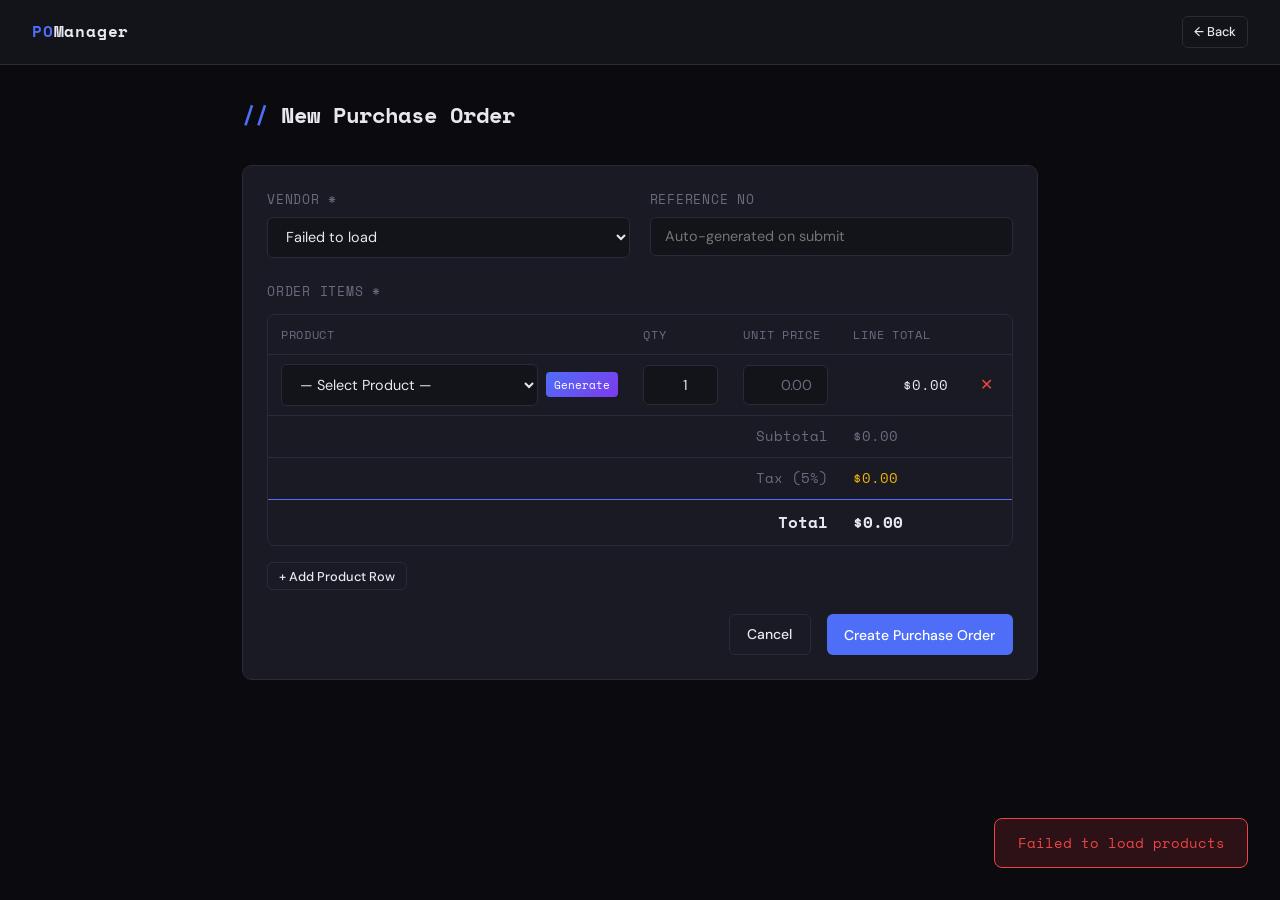
==== frontend/create_po.html @ d41e608b "feat: PO management system" ====
<!DOCTYPE html>
<html lang="en">
<head>
  <meta charset="UTF-8"/>
  <meta name="viewport" content="width=device-width, initial-scale=1.0"/>
  <title>PO Management — Create Order</title>
  <link rel="stylesheet" href="css/style.css"/>
  <style>
    .ai-btn {
      background: linear-gradient(135deg, #4f6ef7, #7c3aed);
      border: none; border-radius: 4px; color: #fff;
      font-size: 0.7rem; padding: 0.25rem 0.5rem;
      cursor: pointer; white-space: nowrap;
      transition: opacity 0.2s; font-family: var(--font-mono);
    }
    .ai-btn:hover    { opacity: 0.85; }
    .ai-btn:disabled { opacity: 0.5; cursor: wait; }
    .ai-tooltip {
      font-size: 0.8rem; color: var(--muted); font-style: italic;
      padding: 0.5rem 0.8rem;
      background: rgba(79,110,247,0.06);
      border-left: 2px solid var(--accent);
      border-radius: 4px; margin-top: 0.4rem;
      display: none; animation: fadeIn 0.3s ease;
    }
    @keyframes fadeIn { from{opacity:0;transform:translateY(-4px)} to{opacity:1} }
    .product-cell { display:flex; flex-direction:column; gap:0.3rem; }
    .product-row-top { display:flex; align-items:center; gap:0.5rem; }
  </style>
</head>
<body>
  <nav class="nav">
    <a class="nav-brand" href="dashboard.html">PO<span>Manager</span></a>
    <div class="nav-right">
      <a href="dashboard.html" class="btn btn-outline btn-sm">← Back</a>
    </div>
  </nav>

  <main class="page" style="max-width:860px">
    <div class="page-header">
      <h1 class="page-title"><span>//</span> New Purchase Order</h1>
    </div>
    <div class="card">
      <div class="form-grid" style="margin-bottom:1.5rem">
        <div class="form-group">
          <label for="vendorSelect">Vendor *</label>
          <select id="vendorSelect">
            <option value="">Loading vendors...</option>
          </select>
        </div>
        <div class="form-group">
          <label>Reference No</label>
          <input type="text" id="refNoDisplay" disabled
            placeholder="Auto-generated on submit" style="color:var(--muted)"/>
        </div>
      </div>

      <label style="display:block;margin-bottom:0.75rem">Order Items *</label>
      <div class="items-table-wrap">
        <table class="items-table" style="width:100%">
          <thead>
            <tr>
              <th>Product</th>
              <th style="width:100px">Qty</th>
              <th style="width:110px">Unit Price</th>
              <th style="width:120px">Line Total</th>
              <th style="width:50px"></th>
            </tr>
          </thead>
          <tbody id="itemsBody"></tbody>
          <tfoot>
            <tr>
              <td colspan="3" style="text-align:right">Subtotal</td>
              <td id="subtotalDisplay">$0.00</td><td></td>
            </tr>
            <tr>
              <td colspan="3" style="text-align:right">Tax (5%)</td>
              <td id="taxDisplay" style="color:var(--yellow)">$0.00</td><td></td>
            </tr>
            <tr class="total-row">
              <td colspan="3" style="text-align:right">Total</td>
              <td id="totalDisplay">$0.00</td><td></td>
            </tr>
          </tfoot>
        </table>
      </div>

      <button class="btn btn-outline btn-sm" onclick="addRow()" style="margin-bottom:1.5rem">
        + Add Product Row
      </button>

      <div style="display:flex;justify-content:flex-end;gap:1rem">
        <a href="dashboard.html" class="btn btn-outline">Cancel</a>
        <button class="btn btn-primary" id="submitBtn" onclick="submitPO()">
          Create Purchase Order
        </button>
      </div>
    </div>
  </main>

  <div id="toast"></div>

  <script>
    const API = 'http://localhost:8000';
    let products = [];

    function showToast(msg, type='success') {
      const t = document.getElementById('toast');
      t.textContent = msg; t.className = `show ${type}`;
      setTimeout(() => t.className = '', 3500);
    }

    async function loadVendors() {
      const sel = document.getElementById('vendorSelect');
      try {
        const data = await fetch(`${API}/vendors/`).then(r=>r.json());
        sel.innerHTML = '<option value="">— Select Vendor —</option>' +
          data.map(v=>`<option value="${v.id}">${v.name}</option>`).join('');
      } catch { sel.innerHTML = '<option value="">Failed to load</option>'; }
    }

    async function loadProducts() {
      try { products = await fetch(`${API}/products/`).then(r=>r.json()); }
      catch { showToast('Failed to load products','error'); }
    }

    function productOptions() {
      return '<option value="">— Select Product —</option>' +
        products.map(p=>
          `<option value="${p.id}" data-price="${p.unit_price}">${p.name} (${p.sku})</option>`
        ).join('');
    }

    function addRow() {
      const tbody = document.getElementById('itemsBody');
      const rowId = Date.now();
      const tr = document.createElement('tr');
      tr.id = `row-${rowId}`;
      tr.innerHTML = `
        <td>
          <div class="product-cell">
            <div class="product-row-top">
              <select onchange="onProductChange(${rowId})" id="prod-${rowId}" style="flex:1">
                ${productOptions()}
              </select>
              <button class="ai-btn" id="aibtn-${rowId}"
                onclick="autoDescribe(${rowId})" title="Generate AI description">
                 Generate
              </button>
            </div>
            <div class="ai-tooltip" id="aidesc-${rowId}"></div>
          </div>
        </td>
        <td>
          <input type="number" id="qty-${rowId}" value="1" min="1"
            oninput="recalcRow(${rowId})" style="width:100%;text-align:right"/>
        </td>
        <td>
          <input type="text" id="price-${rowId}" value="0.00" disabled
            style="width:100%;text-align:right;color:var(--muted)"/>
        </td>
        <td id="linetotal-${rowId}"
          style="font-family:var(--font-mono);text-align:right">$0.00</td>
        <td>
          <button class="remove-row-btn" onclick="removeRow(${rowId})">✕</button>
        </td>`;
      tbody.appendChild(tr);
      recalcTotals();
    }

    function removeRow(rowId) {
      document.getElementById(`row-${rowId}`)?.remove();
      recalcTotals();
    }

    function onProductChange(rowId) {
      const sel   = document.getElementById(`prod-${rowId}`);
      const price = sel.options[sel.selectedIndex]?.dataset?.price || '0';
      document.getElementById(`price-${rowId}`).value = parseFloat(price).toFixed(2);
      const desc = document.getElementById(`aidesc-${rowId}`);
      desc.style.display='none'; desc.textContent='';
      recalcRow(rowId);
    }

    function recalcRow(rowId) {
      const qty   = parseFloat(document.getElementById(`qty-${rowId}`).value)   || 0;
      const price = parseFloat(document.getElementById(`price-${rowId}`).value) || 0;
      document.getElementById(`linetotal-${rowId}`).textContent = '$'+(qty*price).toFixed(2);
      recalcTotals();
    }

    function recalcTotals() {
      let subtotal = 0;
      document.getElementById('itemsBody').querySelectorAll('tr').forEach(row => {
        const id = row.id.replace('row-','');
        subtotal += (parseFloat(document.getElementById(`qty-${id}`)?.value)||0)
                  * (parseFloat(document.getElementById(`price-${id}`)?.value)||0);
      });
      const tax=subtotal*0.05, total=subtotal+tax;
      document.getElementById('subtotalDisplay').textContent = '$'+subtotal.toFixed(2);
      document.getElementById('taxDisplay').textContent      = '$'+tax.toFixed(2);
      document.getElementById('totalDisplay').textContent    = '$'+total.toFixed(2);
    }

    async function autoDescribe(rowId) {
      const productId = document.getElementById(`prod-${rowId}`).value;
      if (!productId) { showToast('Select a product first','error'); return; }

      const btn  = document.getElementById(`aibtn-${rowId}`);
      const desc = document.getElementById(`aidesc-${rowId}`);
      btn.disabled=true; btn.textContent='...';
      desc.style.display='none';

      try {
        const data = await fetch(`${API}/products/${productId}/describe`).then(r=>r.json());
        desc.textContent   = '✨ ' + data.description;
        desc.style.display = 'block';
        showToast('Description generated!');
      } catch {
        showToast('Failed to generate description','error');
      } finally {
        btn.disabled=false; btn.textContent='✨ AI';
      }
    }

    async function submitPO() {
      const vendorId = document.getElementById('vendorSelect').value;
      if (!vendorId) { showToast('Please select a vendor','error'); return; }

      const items=[];
      for (const row of document.getElementById('itemsBody').querySelectorAll('tr')) {
        const id  = row.id.replace('row-','');
        const pid = document.getElementById(`prod-${id}`)?.value;
        const qty = parseInt(document.getElementById(`qty-${id}`).value);
        if (!pid) { showToast('Select a product for every row','error'); return; }
        if (!qty||qty<1) { showToast('Quantity must be at least 1','error'); return; }
        items.push({ product_id: parseInt(pid), quantity: qty });
      }
      if (!items.length) { showToast('Add at least one product row','error'); return; }

      const btn = document.getElementById('submitBtn');
      btn.disabled=true; btn.textContent='Creating...';

      try {
        const res = await fetch(`${API}/orders/`, {
          method:'POST',
          headers:{'Content-Type':'application/json'},
          body: JSON.stringify({ vendor_id: parseInt(vendorId), items })
        });
        if (!res.ok) { const e=await res.json(); throw new Error(e.detail); }
        const order = await res.json();
        showToast(`Order ${order.reference_no} created!`);
        setTimeout(()=>window.location.href='dashboard.html', 1500);
      } catch(e) {
        showToast(e.message||'Failed to create order','error');
        btn.disabled=false; btn.textContent='Create Purchase Order';
      }
    }

    async function init() {
      await Promise.all([loadVendors(), loadProducts()]);
      addRow();
    }
    init();
  </script>
</body>
</html>
---- frontend/css/style.css ----
@import url('https://fonts.googleapis.com/css2?family=Space+Mono:wght@400;700&family=DM+Sans:wght@300;400;500;600&display=swap');

:root {
  --bg:        #0a0a0f;
  --surface:   #13131a;
  --card:      #1a1a24;
  --border:    #2a2a3a;
  --accent:    #4f6ef7;
  --accent2:   #7c3aed;
  --green:     #22c55e;
  --yellow:    #eab308;
  --red:       #ef4444;
  --text:      #e8e8f0;
  --muted:     #6b6b80;
  --font-mono: 'Space Mono', monospace;
  --font-sans: 'DM Sans', sans-serif;
}

*, *::before, *::after { box-sizing: border-box; margin: 0; padding: 0; }

body {
  background: var(--bg);
  color: var(--text);
  font-family: var(--font-sans);
  min-height: 100vh;
  line-height: 1.6;
}

/* ── Scrollbar ─────────────────────────────────────────── */
::-webkit-scrollbar { width: 6px; }
::-webkit-scrollbar-track { background: var(--bg); }
::-webkit-scrollbar-thumb { background: var(--border); border-radius: 3px; }

/* ── Nav ───────────────────────────────────────────────── */
.nav {
  display: flex;
  align-items: center;
  justify-content: space-between;
  padding: 1rem 2rem;
  border-bottom: 1px solid var(--border);
  background: var(--surface);
  position: sticky;
  top: 0;
  z-index: 100;
}

.nav-brand {
  font-family: var(--font-mono);
  font-size: 1rem;
  font-weight: 700;
  color: var(--accent);
  text-decoration: none;
  letter-spacing: 0.05em;
}

.nav-brand span { color: var(--text); }

.nav-right { display: flex; align-items: center; gap: 1rem; }

.nav-user {
  display: flex;
  align-items: center;
  gap: 0.5rem;
  font-size: 0.875rem;
  color: var(--muted);
}

.nav-user img {
  width: 28px; height: 28px;
  border-radius: 50%;
  border: 1px solid var(--border);
}

/* ── Buttons ───────────────────────────────────────────── */
.btn {
  display: inline-flex;
  align-items: center;
  gap: 0.4rem;
  padding: 0.5rem 1.1rem;
  border-radius: 6px;
  font-family: var(--font-sans);
  font-size: 0.875rem;
  font-weight: 500;
  cursor: pointer;
  border: none;
  transition: all 0.15s ease;
  text-decoration: none;
}

.btn-primary {
  background: var(--accent);
  color: #fff;
}
.btn-primary:hover { background: #3d5ce0; transform: translateY(-1px); }

.btn-outline {
  background: transparent;
  color: var(--text);
  border: 1px solid var(--border);
}
.btn-outline:hover { border-color: var(--accent); color: var(--accent); }

.btn-danger {
  background: transparent;
  color: var(--red);
  border: 1px solid var(--red);
}
.btn-danger:hover { background: var(--red); color: #fff; }

.btn-sm { padding: 0.3rem 0.7rem; font-size: 0.8rem; }

/* ── Page layout ───────────────────────────────────────── */
.page { padding: 2rem; max-width: 1200px; margin: 0 auto; }

.page-header {
  display: flex;
  align-items: center;
  justify-content: space-between;
  margin-bottom: 2rem;
}

.page-title {
  font-family: var(--font-mono);
  font-size: 1.4rem;
  font-weight: 700;
  color: var(--text);
}

.page-title span { color: var(--accent); }

/* ── Cards ─────────────────────────────────────────────── */
.card {
  background: var(--card);
  border: 1px solid var(--border);
  border-radius: 10px;
  padding: 1.5rem;
}

/* ── Stats row ─────────────────────────────────────────── */
.stats-grid {
  display: grid;
  grid-template-columns: repeat(auto-fit, minmax(180px, 1fr));
  gap: 1rem;
  margin-bottom: 2rem;
}

.stat-card {
  background: var(--card);
  border: 1px solid var(--border);
  border-radius: 10px;
  padding: 1.2rem 1.5rem;
}

.stat-label {
  font-size: 0.75rem;
  color: var(--muted);
  text-transform: uppercase;
  letter-spacing: 0.08em;
  font-family: var(--font-mono);
}

.stat-value {
  font-size: 1.8rem;
  font-weight: 600;
  margin-top: 0.3rem;
  font-family: var(--font-mono);
}

/* ── Table ─────────────────────────────────────────────── */
.table-wrap { overflow-x: auto; }

table {
  width: 100%;
  border-collapse: collapse;
  font-size: 0.875rem;
}

thead tr {
  border-bottom: 1px solid var(--border);
}

th {
  text-align: left;
  padding: 0.75rem 1rem;
  font-family: var(--font-mono);
  font-size: 0.75rem;
  color: var(--muted);
  text-transform: uppercase;
  letter-spacing: 0.06em;
  font-weight: 400;
}

td {
  padding: 0.85rem 1rem;
  border-bottom: 1px solid var(--border);
  vertical-align: middle;
}

tbody tr:hover { background: rgba(79, 110, 247, 0.04); }
tbody tr:last-child td { border-bottom: none; }

/* ── Status badges ─────────────────────────────────────── */
.badge {
  display: inline-block;
  padding: 0.2rem 0.6rem;
  border-radius: 4px;
  font-size: 0.75rem;
  font-family: var(--font-mono);
  font-weight: 700;
  letter-spacing: 0.04em;
}

.badge-draft      { background: rgba(107,107,128,0.2); color: var(--muted); }
.badge-confirmed  { background: rgba(79,110,247,0.15); color: var(--accent); }
.badge-received   { background: rgba(34,197,94,0.15);  color: var(--green); }
.badge-cancelled  { background: rgba(239,68,68,0.15);  color: var(--red); }

/* ── Forms ─────────────────────────────────────────────── */
.form-grid {
  display: grid;
  grid-template-columns: 1fr 1fr;
  gap: 1.2rem;
}

.form-group { display: flex; flex-direction: column; gap: 0.4rem; }
.form-group.full { grid-column: 1 / -1; }

label {
  font-size: 0.8rem;
  color: var(--muted);
  font-family: var(--font-mono);
  text-transform: uppercase;
  letter-spacing: 0.06em;
}

input, select, textarea {
  background: var(--surface);
  border: 1px solid var(--border);
  border-radius: 6px;
  padding: 0.6rem 0.9rem;
  color: var(--text);
  font-family: var(--font-sans);
  font-size: 0.9rem;
  outline: none;
  transition: border-color 0.15s;
  width: 100%;
}

input:focus, select:focus, textarea:focus {
  border-color: var(--accent);
}

select option { background: var(--surface); }

/* ── PO Items table in form ────────────────────────────── */
.items-table-wrap {
  border: 1px solid var(--border);
  border-radius: 8px;
  overflow: hidden;
  margin-bottom: 1rem;
}

.items-table th, .items-table td {
  padding: 0.6rem 0.8rem;
}

.items-table tfoot td {
  border-top: 1px solid var(--border);
  font-family: var(--font-mono);
  font-size: 0.85rem;
  color: var(--muted);
  border-bottom: none;
}

.items-table tfoot .total-row td {
  color: var(--text);
  font-weight: 700;
  font-size: 1rem;
  border-top: 1px solid var(--accent);
}

.remove-row-btn {
  background: none;
  border: none;
  color: var(--red);
  cursor: pointer;
  font-size: 1rem;
  padding: 0.2rem 0.4rem;
  border-radius: 4px;
  transition: background 0.15s;
}
.remove-row-btn:hover { background: rgba(239,68,68,0.1); }

/* ── Toast ─────────────────────────────────────────────── */
#toast {
  position: fixed;
  bottom: 2rem;
  right: 2rem;
  padding: 0.8rem 1.4rem;
  border-radius: 8px;
  font-size: 0.875rem;
  font-family: var(--font-mono);
  opacity: 0;
  pointer-events: none;
  transition: opacity 0.3s ease;
  z-index: 999;
}
#toast.show { opacity: 1; }
#toast.success { background: rgba(34,197,94,0.15); border: 1px solid var(--green); color: var(--green); }
#toast.error   { background: rgba(239,68,68,0.15);  border: 1px solid var(--red);   color: var(--red); }

/* ── Loading spinner ───────────────────────────────────── */
.spinner {
  width: 20px; height: 20px;
  border: 2px solid var(--border);
  border-top-color: var(--accent);
  border-radius: 50%;
  animation: spin 0.7s linear infinite;
  display: inline-block;
}
@keyframes spin { to { transform: rotate(360deg); } }

.loading-center {
  display: flex;
  justify-content: center;
  align-items: center;
  padding: 3rem;
}

/* ── Empty state ───────────────────────────────────────── */
.empty-state {
  text-align: center;
  padding: 3rem;
  color: var(--muted);
  font-family: var(--font-mono);
  font-size: 0.875rem;
}

/* ── Responsive ────────────────────────────────────────── */
@media (max-width: 640px) {
  .page { padding: 1rem; }
  .form-grid { grid-template-columns: 1fr; }
  .page-header { flex-direction: column; align-items: flex-start; gap: 1rem; }
  .stats-grid { grid-template-columns: 1fr 1fr; }
}
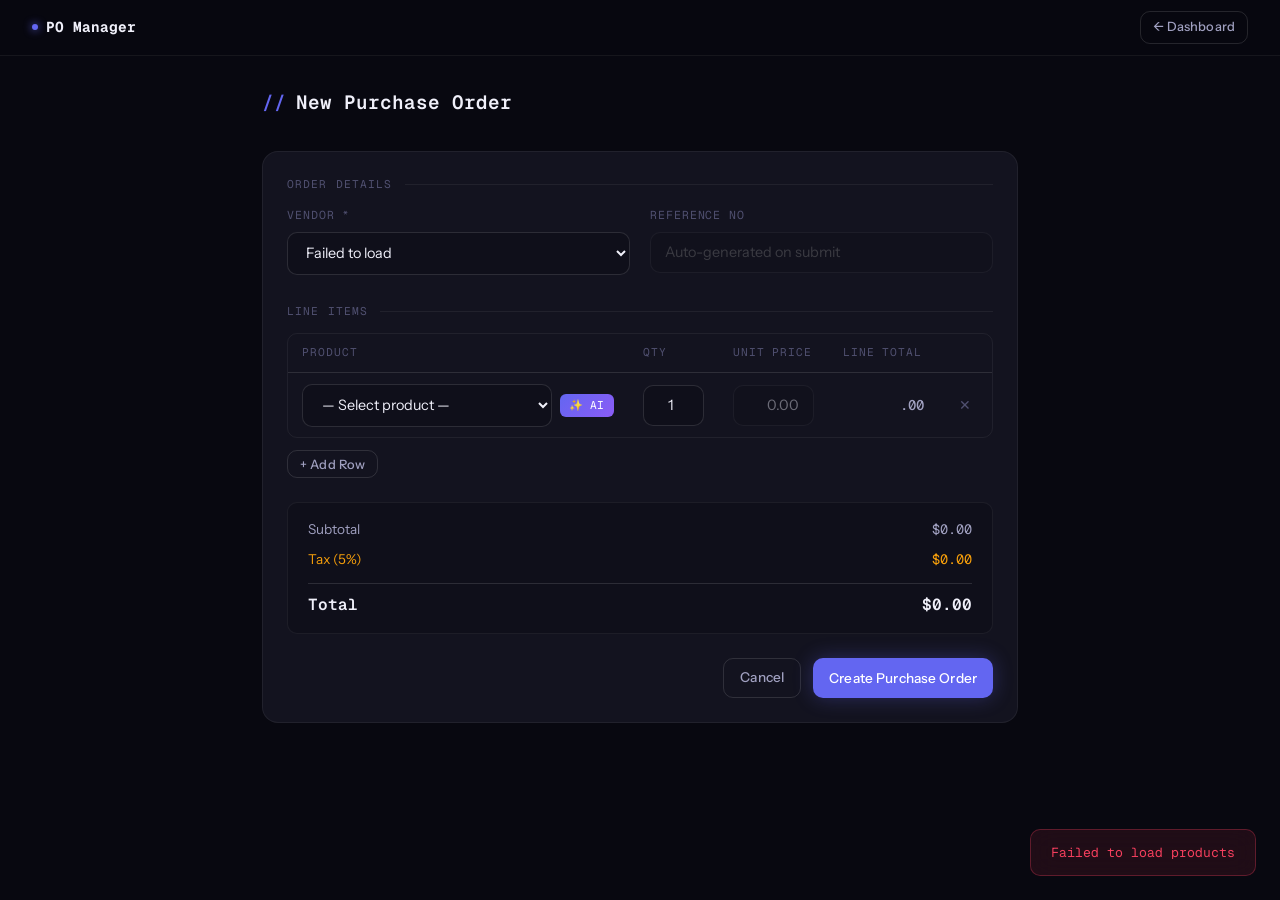
==== commit 0b754326: "feat: polished dark UI redesign" ====
--- a/frontend/create_po.html
+++ b/frontend/create_po.html
@@ -1,267 +1,82 @@
-<!DOCTYPE html>
+﻿<!DOCTYPE html>
 <html lang="en">
 <head>
   <meta charset="UTF-8"/>
   <meta name="viewport" content="width=device-width, initial-scale=1.0"/>
-  <title>PO Management — Create Order</title>
+  <title>PO Management — New Order</title>
   <link rel="stylesheet" href="css/style.css"/>
   <style>
-    .ai-btn {
-      background: linear-gradient(135deg, #4f6ef7, #7c3aed);
-      border: none; border-radius: 4px; color: #fff;
-      font-size: 0.7rem; padding: 0.25rem 0.5rem;
-      cursor: pointer; white-space: nowrap;
-      transition: opacity 0.2s; font-family: var(--font-mono);
-    }
-    .ai-btn:hover    { opacity: 0.85; }
-    .ai-btn:disabled { opacity: 0.5; cursor: wait; }
-    .ai-tooltip {
-      font-size: 0.8rem; color: var(--muted); font-style: italic;
-      padding: 0.5rem 0.8rem;
-      background: rgba(79,110,247,0.06);
-      border-left: 2px solid var(--accent);
-      border-radius: 4px; margin-top: 0.4rem;
-      display: none; animation: fadeIn 0.3s ease;
-    }
-    @keyframes fadeIn { from{opacity:0;transform:translateY(-4px)} to{opacity:1} }
-    .product-cell { display:flex; flex-direction:column; gap:0.3rem; }
-    .product-row-top { display:flex; align-items:center; gap:0.5rem; }
+    .ai-btn{display:inline-flex;align-items:center;gap:0.3rem;background:linear-gradient(135deg,var(--accent),#8b5cf6);border:none;border-radius:6px;color:#fff;font-size:0.7rem;font-family:var(--font-mono);padding:0.28rem 0.6rem;cursor:pointer;white-space:nowrap;transition:all 0.2s;flex-shrink:0;}
+    .ai-btn:hover{opacity:0.85;transform:translateY(-1px);}
+    .ai-btn:disabled{opacity:0.4;cursor:wait;transform:none;}
+    .ai-desc{font-size:0.78rem;color:var(--text-2);font-style:italic;padding:0.5rem 0.75rem;background:var(--accent-dim);border-left:2px solid var(--accent);border-radius:0 6px 6px 0;margin-top:0.4rem;display:none;animation:fadeUp 0.3s ease both;line-height:1.5;}
+    .product-cell{display:flex;flex-direction:column;}
+    .product-top{display:flex;align-items:center;gap:0.5rem;}
+    .totals-section{background:var(--surface);border:1px solid var(--border);border-radius:var(--radius);padding:1rem 1.25rem;margin-bottom:1.5rem;display:flex;flex-direction:column;gap:0.5rem;}
+    .total-row-display{display:flex;justify-content:space-between;align-items:center;font-size:0.85rem;color:var(--text-2);}
+    .total-row-display.grand{border-top:1px solid var(--border-bright);padding-top:0.5rem;margin-top:0.25rem;font-size:1rem;font-weight:600;color:var(--text);font-family:var(--font-mono);}
+    .total-row-display span:last-child{font-family:var(--font-mono);}
   </style>
 </head>
 <body>
   <nav class="nav">
-    <a class="nav-brand" href="dashboard.html">PO<span>Manager</span></a>
-    <div class="nav-right">
-      <a href="dashboard.html" class="btn btn-outline btn-sm">← Back</a>
-    </div>
+    <a class="nav-brand" href="dashboard.html"><div class="nav-brand-dot"></div>PO Manager</a>
+    <div class="nav-right"><a href="dashboard.html" class="btn btn-outline btn-sm">← Dashboard</a></div>
   </nav>
-
-  <main class="page" style="max-width:860px">
+  <main class="page" style="max-width:820px">
     <div class="page-header">
-      <h1 class="page-title"><span>//</span> New Purchase Order</h1>
+      <h1 class="page-title"><span class="page-title-prefix">//</span> New Purchase Order</h1>
     </div>
     <div class="card">
-      <div class="form-grid" style="margin-bottom:1.5rem">
-        <div class="form-group">
-          <label for="vendorSelect">Vendor *</label>
-          <select id="vendorSelect">
-            <option value="">Loading vendors...</option>
-          </select>
-        </div>
-        <div class="form-group">
-          <label>Reference No</label>
-          <input type="text" id="refNoDisplay" disabled
-            placeholder="Auto-generated on submit" style="color:var(--muted)"/>
-        </div>
+      <div class="section-label">Order Details</div>
+      <div class="form-grid" style="margin-bottom:1.75rem">
+        <div class="form-group"><label for="vendorSelect">Vendor *</label><select id="vendorSelect"><option value="">Loading vendors...</option></select></div>
+        <div class="form-group"><label>Reference No</label><input type="text" disabled placeholder="Auto-generated on submit"/></div>
       </div>
-
-      <label style="display:block;margin-bottom:0.75rem">Order Items *</label>
-      <div class="items-table-wrap">
+      <div class="section-label">Line Items</div>
+      <div class="items-table-wrap" style="margin-bottom:0.75rem">
         <table class="items-table" style="width:100%">
-          <thead>
-            <tr>
-              <th>Product</th>
-              <th style="width:100px">Qty</th>
-              <th style="width:110px">Unit Price</th>
-              <th style="width:120px">Line Total</th>
-              <th style="width:50px"></th>
-            </tr>
-          </thead>
+          <thead><tr><th>Product</th><th style="width:90px">Qty</th><th style="width:110px">Unit Price</th><th style="width:110px">Line Total</th><th style="width:40px"></th></tr></thead>
           <tbody id="itemsBody"></tbody>
-          <tfoot>
-            <tr>
-              <td colspan="3" style="text-align:right">Subtotal</td>
-              <td id="subtotalDisplay">$0.00</td><td></td>
-            </tr>
-            <tr>
-              <td colspan="3" style="text-align:right">Tax (5%)</td>
-              <td id="taxDisplay" style="color:var(--yellow)">$0.00</td><td></td>
-            </tr>
-            <tr class="total-row">
-              <td colspan="3" style="text-align:right">Total</td>
-              <td id="totalDisplay">$0.00</td><td></td>
-            </tr>
-          </tfoot>
         </table>
       </div>
-
-      <button class="btn btn-outline btn-sm" onclick="addRow()" style="margin-bottom:1.5rem">
-        + Add Product Row
-      </button>
-
-      <div style="display:flex;justify-content:flex-end;gap:1rem">
+      <button class="btn btn-outline btn-sm" onclick="addRow()" style="margin-bottom:1.5rem">+ Add Row</button>
+      <div class="totals-section">
+        <div class="total-row-display"><span>Subtotal</span><span id="subtotalDisplay">.00</span></div>
+        <div class="total-row-display"><span style="color:var(--yellow)">Tax (5%)</span><span id="taxDisplay" style="color:var(--yellow)">.00</span></div>
+        <div class="total-row-display grand"><span>Total</span><span id="totalDisplay">.00</span></div>
+      </div>
+      <div style="display:flex;justify-content:flex-end;gap:0.75rem">
         <a href="dashboard.html" class="btn btn-outline">Cancel</a>
-        <button class="btn btn-primary" id="submitBtn" onclick="submitPO()">
-          Create Purchase Order
-        </button>
+        <button class="btn btn-primary" id="submitBtn" onclick="submitPO()">Create Purchase Order</button>
       </div>
     </div>
   </main>
-
   <div id="toast"></div>
-
   <script>
-    const API = 'http://localhost:8000';
-    let products = [];
-
-    function showToast(msg, type='success') {
-      const t = document.getElementById('toast');
-      t.textContent = msg; t.className = `show ${type}`;
-      setTimeout(() => t.className = '', 3500);
-    }
-
-    async function loadVendors() {
-      const sel = document.getElementById('vendorSelect');
-      try {
-        const data = await fetch(`${API}/vendors/`).then(r=>r.json());
-        sel.innerHTML = '<option value="">— Select Vendor —</option>' +
-          data.map(v=>`<option value="${v.id}">${v.name}</option>`).join('');
-      } catch { sel.innerHTML = '<option value="">Failed to load</option>'; }
-    }
-
-    async function loadProducts() {
-      try { products = await fetch(`${API}/products/`).then(r=>r.json()); }
-      catch { showToast('Failed to load products','error'); }
-    }
-
-    function productOptions() {
-      return '<option value="">— Select Product —</option>' +
-        products.map(p=>
-          `<option value="${p.id}" data-price="${p.unit_price}">${p.name} (${p.sku})</option>`
-        ).join('');
-    }
-
-    function addRow() {
-      const tbody = document.getElementById('itemsBody');
-      const rowId = Date.now();
-      const tr = document.createElement('tr');
-      tr.id = `row-${rowId}`;
-      tr.innerHTML = `
-        <td>
-          <div class="product-cell">
-            <div class="product-row-top">
-              <select onchange="onProductChange(${rowId})" id="prod-${rowId}" style="flex:1">
-                ${productOptions()}
-              </select>
-              <button class="ai-btn" id="aibtn-${rowId}"
-                onclick="autoDescribe(${rowId})" title="Generate AI description">
-                 Generate
-              </button>
-            </div>
-            <div class="ai-tooltip" id="aidesc-${rowId}"></div>
-          </div>
-        </td>
-        <td>
-          <input type="number" id="qty-${rowId}" value="1" min="1"
-            oninput="recalcRow(${rowId})" style="width:100%;text-align:right"/>
-        </td>
-        <td>
-          <input type="text" id="price-${rowId}" value="0.00" disabled
-            style="width:100%;text-align:right;color:var(--muted)"/>
-        </td>
-        <td id="linetotal-${rowId}"
-          style="font-family:var(--font-mono);text-align:right">$0.00</td>
-        <td>
-          <button class="remove-row-btn" onclick="removeRow(${rowId})">✕</button>
-        </td>`;
-      tbody.appendChild(tr);
+    const API='http://localhost:8000';
+    let products=[];
+    function showToast(msg,type='success'){const t=document.getElementById('toast');t.textContent=msg;t.className='show '+type;setTimeout(()=>t.className='',3500);}
+    async function loadVendors(){const sel=document.getElementById('vendorSelect');try{const data=await fetch(API+'/vendors/').then(r=>r.json());sel.innerHTML='<option value="">— Select a vendor —</option>'+data.map(v=>'<option value="'+v.id+'">'+v.name+'</option>').join('');}catch{sel.innerHTML='<option value="">Failed to load</option>';}}
+    async function loadProducts(){try{products=await fetch(API+'/products/').then(r=>r.json());}catch{showToast('Failed to load products','error');}}
+    function productOptions(){return'<option value="">— Select product —</option>'+products.map(p=>'<option value="'+p.id+'" data-price="'+p.unit_price+'">'+p.name+' ('+p.sku+')</option>').join('');}
+    function addRow(){
+      const rowId=Date.now();
+      const tr=document.createElement('tr');
+      tr.id='row-'+rowId;
+      tr.style.animation='fadeUp 0.25s ease both';
+      tr.innerHTML='<td><div class="product-cell"><div class="product-top"><select onchange="onProductChange('+rowId+')" id="prod-'+rowId+'" style="flex:1">'+productOptions()+'</select><button class="ai-btn" id="aibtn-'+rowId+'" onclick="autoDescribe('+rowId+')">✨ AI</button></div><div class="ai-desc" id="aidesc-'+rowId+'"></div></div></td><td><input type="number" id="qty-'+rowId+'" value="1" min="1" oninput="recalcRow('+rowId+')" style="text-align:right"/></td><td><input type="text" id="price-'+rowId+'" value="0.00" disabled style="text-align:right"/></td><td id="linetotal-'+rowId+'" style="font-family:var(--font-mono);text-align:right;font-weight:500">.00</td><td><button class="remove-row-btn" onclick="removeRow('+rowId+')">✕</button></td>';
+      document.getElementById('itemsBody').appendChild(tr);
       recalcTotals();
     }
-
-    function removeRow(rowId) {
-      document.getElementById(`row-${rowId}`)?.remove();
-      recalcTotals();
-    }
-
-    function onProductChange(rowId) {
-      const sel   = document.getElementById(`prod-${rowId}`);
-      const price = sel.options[sel.selectedIndex]?.dataset?.price || '0';
-      document.getElementById(`price-${rowId}`).value = parseFloat(price).toFixed(2);
-      const desc = document.getElementById(`aidesc-${rowId}`);
-      desc.style.display='none'; desc.textContent='';
-      recalcRow(rowId);
-    }
-
-    function recalcRow(rowId) {
-      const qty   = parseFloat(document.getElementById(`qty-${rowId}`).value)   || 0;
-      const price = parseFloat(document.getElementById(`price-${rowId}`).value) || 0;
-      document.getElementById(`linetotal-${rowId}`).textContent = '$'+(qty*price).toFixed(2);
-      recalcTotals();
-    }
-
-    function recalcTotals() {
-      let subtotal = 0;
-      document.getElementById('itemsBody').querySelectorAll('tr').forEach(row => {
-        const id = row.id.replace('row-','');
-        subtotal += (parseFloat(document.getElementById(`qty-${id}`)?.value)||0)
-                  * (parseFloat(document.getElementById(`price-${id}`)?.value)||0);
-      });
-      const tax=subtotal*0.05, total=subtotal+tax;
-      document.getElementById('subtotalDisplay').textContent = '$'+subtotal.toFixed(2);
-      document.getElementById('taxDisplay').textContent      = '$'+tax.toFixed(2);
-      document.getElementById('totalDisplay').textContent    = '$'+total.toFixed(2);
-    }
-
-    async function autoDescribe(rowId) {
-      const productId = document.getElementById(`prod-${rowId}`).value;
-      if (!productId) { showToast('Select a product first','error'); return; }
-
-      const btn  = document.getElementById(`aibtn-${rowId}`);
-      const desc = document.getElementById(`aidesc-${rowId}`);
-      btn.disabled=true; btn.textContent='...';
-      desc.style.display='none';
-
-      try {
-        const data = await fetch(`${API}/products/${productId}/describe`).then(r=>r.json());
-        desc.textContent   = '✨ ' + data.description;
-        desc.style.display = 'block';
-        showToast('Description generated!');
-      } catch {
-        showToast('Failed to generate description','error');
-      } finally {
-        btn.disabled=false; btn.textContent='✨ AI';
-      }
-    }
-
-    async function submitPO() {
-      const vendorId = document.getElementById('vendorSelect').value;
-      if (!vendorId) { showToast('Please select a vendor','error'); return; }
-
-      const items=[];
-      for (const row of document.getElementById('itemsBody').querySelectorAll('tr')) {
-        const id  = row.id.replace('row-','');
-        const pid = document.getElementById(`prod-${id}`)?.value;
-        const qty = parseInt(document.getElementById(`qty-${id}`).value);
-        if (!pid) { showToast('Select a product for every row','error'); return; }
-        if (!qty||qty<1) { showToast('Quantity must be at least 1','error'); return; }
-        items.push({ product_id: parseInt(pid), quantity: qty });
-      }
-      if (!items.length) { showToast('Add at least one product row','error'); return; }
-
-      const btn = document.getElementById('submitBtn');
-      btn.disabled=true; btn.textContent='Creating...';
-
-      try {
-        const res = await fetch(`${API}/orders/`, {
-          method:'POST',
-          headers:{'Content-Type':'application/json'},
-          body: JSON.stringify({ vendor_id: parseInt(vendorId), items })
-        });
-        if (!res.ok) { const e=await res.json(); throw new Error(e.detail); }
-        const order = await res.json();
-        showToast(`Order ${order.reference_no} created!`);
-        setTimeout(()=>window.location.href='dashboard.html', 1500);
-      } catch(e) {
-        showToast(e.message||'Failed to create order','error');
-        btn.disabled=false; btn.textContent='Create Purchase Order';
-      }
-    }
-
-    async function init() {
-      await Promise.all([loadVendors(), loadProducts()]);
-      addRow();
-    }
+    function removeRow(rowId){document.getElementById('row-'+rowId)?.remove();recalcTotals();}
+    function onProductChange(rowId){const sel=document.getElementById('prod-'+rowId);const price=sel.options[sel.selectedIndex]?.dataset?.price||'0';document.getElementById('price-'+rowId).value=parseFloat(price).toFixed(2);const desc=document.getElementById('aidesc-'+rowId);desc.style.display='none';desc.textContent='';recalcRow(rowId);}
+    function recalcRow(rowId){const qty=parseFloat(document.getElementById('qty-'+rowId).value)||0;const price=parseFloat(document.getElementById('price-'+rowId).value)||0;document.getElementById('linetotal-'+rowId).textContent='$'+(qty*price).toFixed(2);recalcTotals();}
+    function recalcTotals(){let sub=0;document.getElementById('itemsBody').querySelectorAll('tr').forEach(row=>{const id=row.id.replace('row-','');sub+=(parseFloat(document.getElementById('qty-'+id)?.value)||0)*(parseFloat(document.getElementById('price-'+id)?.value)||0);});const tax=sub*0.05,total=sub+tax;document.getElementById('subtotalDisplay').textContent='$'+sub.toFixed(2);document.getElementById('taxDisplay').textContent='$'+tax.toFixed(2);document.getElementById('totalDisplay').textContent='$'+total.toFixed(2);}
+    async function autoDescribe(rowId){const pid=document.getElementById('prod-'+rowId).value;if(!pid){showToast('Select a product first','error');return;}const btn=document.getElementById('aibtn-'+rowId);const desc=document.getElementById('aidesc-'+rowId);btn.disabled=true;btn.textContent='...';desc.style.display='none';try{const data=await fetch(API+'/products/'+pid+'/describe').then(r=>r.json());desc.textContent='✨ '+data.description;desc.style.display='block';showToast('Description generated!');}catch{showToast('Failed to generate','error');}finally{btn.disabled=false;btn.textContent='✨ AI';}}
+    async function submitPO(){const vendorId=document.getElementById('vendorSelect').value;if(!vendorId){showToast('Please select a vendor','error');return;}const items=[];for(const row of document.getElementById('itemsBody').querySelectorAll('tr')){const id=row.id.replace('row-','');const pid=document.getElementById('prod-'+id)?.value;const qty=parseInt(document.getElementById('qty-'+id).value);if(!pid){showToast('Select a product for every row','error');return;}if(!qty||qty<1){showToast('Quantity must be at least 1','error');return;}items.push({product_id:parseInt(pid),quantity:qty});}if(!items.length){showToast('Add at least one product row','error');return;}const btn=document.getElementById('submitBtn');btn.disabled=true;btn.textContent='Creating...';try{const res=await fetch(API+'/orders/',{method:'POST',headers:{'Content-Type':'application/json'},body:JSON.stringify({vendor_id:parseInt(vendorId),items})});if(!res.ok){const e=await res.json();throw new Error(e.detail);}const order=await res.json();showToast('✓ '+order.reference_no+' created!');setTimeout(()=>window.location.href='dashboard.html',1500);}catch(e){showToast(e.message||'Failed','error');btn.disabled=false;btn.textContent='Create Purchase Order';}}
+    async function init(){await Promise.all([loadVendors(),loadProducts()]);addRow();}
     init();
   </script>
 </body>
-</html>+</html>
--- a/frontend/css/style.css
+++ b/frontend/css/style.css
@@ -1,44 +1,54 @@
-@import url('https://fonts.googleapis.com/css2?family=Space+Mono:wght@400;700&family=DM+Sans:wght@300;400;500;600&display=swap');
+@import url('https://fonts.googleapis.com/css2?family=Geist+Mono:wght@400;600;700&family=Instrument+Sans:wght@400;500;600&display=swap');
 
 :root {
-  --bg:        #0a0a0f;
-  --surface:   #13131a;
-  --card:      #1a1a24;
-  --border:    #2a2a3a;
-  --accent:    #4f6ef7;
-  --accent2:   #7c3aed;
-  --green:     #22c55e;
-  --yellow:    #eab308;
-  --red:       #ef4444;
-  --text:      #e8e8f0;
-  --muted:     #6b6b80;
-  --font-mono: 'Space Mono', monospace;
-  --font-sans: 'DM Sans', sans-serif;
+  --bg:         #080810;
+  --surface:    #0f0f1a;
+  --card:       #13131f;
+  --card-hover: #17172b;
+  --border:     rgba(255,255,255,0.06);
+  --border-bright: rgba(255,255,255,0.12);
+  --accent:     #6366f1;
+  --accent-dim: rgba(99,102,241,0.15);
+  --accent-glow:rgba(99,102,241,0.3);
+  --green:      #22d3a5;
+  --yellow:     #f59e0b;
+  --red:        #f43f5e;
+  --text:       #f0f0fa;
+  --text-2:     #a0a0c0;
+  --muted:      #505070;
+  --font-mono:  'Geist Mono', monospace;
+  --font-sans:  'Instrument Sans', sans-serif;
+  --radius:     10px;
+  --radius-lg:  16px;
+  --shadow:     0 4px 24px rgba(0,0,0,0.4);
+  --shadow-accent: 0 0 40px rgba(99,102,241,0.12);
 }
 
 *, *::before, *::after { box-sizing: border-box; margin: 0; padding: 0; }
-
+html { scroll-behavior: smooth; }
 body {
   background: var(--bg);
   color: var(--text);
   font-family: var(--font-sans);
   min-height: 100vh;
   line-height: 1.6;
-}
-
-/* ── Scrollbar ─────────────────────────────────────────── */
-::-webkit-scrollbar { width: 6px; }
-::-webkit-scrollbar-track { background: var(--bg); }
-::-webkit-scrollbar-thumb { background: var(--border); border-radius: 3px; }
-
-/* ── Nav ───────────────────────────────────────────────── */
+  -webkit-font-smoothing: antialiased;
+}
+
+::-webkit-scrollbar { width: 4px; }
+::-webkit-scrollbar-track { background: transparent; }
+::-webkit-scrollbar-thumb { background: var(--border-bright); border-radius: 2px; }
+
 .nav {
   display: flex;
   align-items: center;
   justify-content: space-between;
-  padding: 1rem 2rem;
+  padding: 0 2rem;
+  height: 56px;
   border-bottom: 1px solid var(--border);
-  background: var(--surface);
+  background: rgba(8,8,16,0.8);
+  backdrop-filter: blur(16px);
+  -webkit-backdrop-filter: blur(16px);
   position: sticky;
   top: 0;
   z-index: 100;
@@ -46,71 +56,95 @@
 
 .nav-brand {
   font-family: var(--font-mono);
-  font-size: 1rem;
+  font-size: 0.9rem;
   font-weight: 700;
-  color: var(--accent);
+  color: var(--text);
   text-decoration: none;
-  letter-spacing: 0.05em;
-}
-
-.nav-brand span { color: var(--text); }
-
-.nav-right { display: flex; align-items: center; gap: 1rem; }
+  display: flex;
+  align-items: center;
+  gap: 0.5rem;
+}
+
+.nav-brand-dot {
+  width: 6px; height: 6px;
+  background: var(--accent);
+  border-radius: 50%;
+  box-shadow: 0 0 8px var(--accent);
+}
+
+.nav-right { display: flex; align-items: center; gap: 0.75rem; }
 
 .nav-user {
   display: flex;
   align-items: center;
   gap: 0.5rem;
-  font-size: 0.875rem;
-  color: var(--muted);
-}
-
-.nav-user img {
-  width: 28px; height: 28px;
-  border-radius: 50%;
+  font-size: 0.8rem;
+  color: var(--text-2);
+  background: var(--surface);
   border: 1px solid var(--border);
-}
-
-/* ── Buttons ───────────────────────────────────────────── */
+  padding: 0.3rem 0.75rem;
+  border-radius: 999px;
+}
+
 .btn {
   display: inline-flex;
   align-items: center;
   gap: 0.4rem;
-  padding: 0.5rem 1.1rem;
-  border-radius: 6px;
+  padding: 0.5rem 1rem;
+  border-radius: var(--radius);
   font-family: var(--font-sans);
-  font-size: 0.875rem;
+  font-size: 0.85rem;
   font-weight: 500;
   cursor: pointer;
   border: none;
-  transition: all 0.15s ease;
+  transition: all 0.2s ease;
   text-decoration: none;
+  letter-spacing: 0.01em;
+  white-space: nowrap;
 }
 
 .btn-primary {
   background: var(--accent);
   color: #fff;
-}
-.btn-primary:hover { background: #3d5ce0; transform: translateY(-1px); }
+  box-shadow: 0 0 20px var(--accent-glow);
+}
+.btn-primary:hover {
+  background: #7577f5;
+  box-shadow: 0 0 30px var(--accent-glow);
+  transform: translateY(-1px);
+}
 
 .btn-outline {
   background: transparent;
-  color: var(--text);
-  border: 1px solid var(--border);
-}
-.btn-outline:hover { border-color: var(--accent); color: var(--accent); }
+  color: var(--text-2);
+  border: 1px solid var(--border-bright);
+}
+.btn-outline:hover {
+  color: var(--text);
+  border-color: var(--accent);
+  background: var(--accent-dim);
+}
 
 .btn-danger {
   background: transparent;
   color: var(--red);
-  border: 1px solid var(--red);
-}
-.btn-danger:hover { background: var(--red); color: #fff; }
-
-.btn-sm { padding: 0.3rem 0.7rem; font-size: 0.8rem; }
-
-/* ── Page layout ───────────────────────────────────────── */
-.page { padding: 2rem; max-width: 1200px; margin: 0 auto; }
+  border: 1px solid rgba(244,63,94,0.3);
+  padding: 0.3rem 0.6rem;
+}
+.btn-danger:hover { background: rgba(244,63,94,0.1); }
+.btn-sm { padding: 0.35rem 0.75rem; font-size: 0.8rem; }
+
+.page {
+  padding: 2rem;
+  max-width: 1200px;
+  margin: 0 auto;
+  animation: fadeUp 0.4s ease both;
+}
+
+@keyframes fadeUp {
+  from { opacity: 0; transform: translateY(12px); }
+  to   { opacity: 1; transform: translateY(0); }
+}
 
 .page-header {
   display: flex;
@@ -121,201 +155,209 @@
 
 .page-title {
   font-family: var(--font-mono);
-  font-size: 1.4rem;
-  font-weight: 700;
-  color: var(--text);
-}
-
-.page-title span { color: var(--accent); }
-
-/* ── Cards ─────────────────────────────────────────────── */
+  font-size: 1.2rem;
+  font-weight: 600;
+  color: var(--text);
+  display: flex;
+  align-items: center;
+  gap: 0.6rem;
+}
+
+.page-title-prefix { color: var(--accent); }
+
 .card {
   background: var(--card);
   border: 1px solid var(--border);
-  border-radius: 10px;
+  border-radius: var(--radius-lg);
   padding: 1.5rem;
-}
-
-/* ── Stats row ─────────────────────────────────────────── */
+  transition: border-color 0.2s;
+}
+.card:hover { border-color: var(--border-bright); }
+
 .stats-grid {
   display: grid;
-  grid-template-columns: repeat(auto-fit, minmax(180px, 1fr));
+  grid-template-columns: repeat(auto-fit, minmax(160px, 1fr));
   gap: 1rem;
-  margin-bottom: 2rem;
+  margin-bottom: 1.5rem;
 }
 
 .stat-card {
   background: var(--card);
   border: 1px solid var(--border);
-  border-radius: 10px;
-  padding: 1.2rem 1.5rem;
-}
+  border-radius: var(--radius-lg);
+  padding: 1.25rem 1.5rem;
+  transition: all 0.2s ease;
+  position: relative;
+  overflow: hidden;
+}
+
+.stat-card::before {
+  content: '';
+  position: absolute;
+  top: 0; left: 0; right: 0;
+  height: 2px;
+  background: linear-gradient(90deg, transparent, var(--accent), transparent);
+  opacity: 0;
+  transition: opacity 0.3s;
+}
+
+.stat-card:hover::before { opacity: 1; }
+.stat-card:hover { border-color: var(--border-bright); transform: translateY(-2px); }
 
 .stat-label {
-  font-size: 0.75rem;
+  font-size: 0.7rem;
   color: var(--muted);
   text-transform: uppercase;
-  letter-spacing: 0.08em;
-  font-family: var(--font-mono);
+  letter-spacing: 0.1em;
+  font-family: var(--font-mono);
+  margin-bottom: 0.5rem;
 }
 
 .stat-value {
-  font-size: 1.8rem;
+  font-size: 1.75rem;
   font-weight: 600;
-  margin-top: 0.3rem;
-  font-family: var(--font-mono);
-}
-
-/* ── Table ─────────────────────────────────────────────── */
+  font-family: var(--font-mono);
+  line-height: 1;
+}
+
 .table-wrap { overflow-x: auto; }
-
-table {
-  width: 100%;
-  border-collapse: collapse;
-  font-size: 0.875rem;
-}
-
-thead tr {
-  border-bottom: 1px solid var(--border);
-}
+table { width: 100%; border-collapse: collapse; font-size: 0.875rem; }
+thead tr { border-bottom: 1px solid var(--border); }
 
 th {
   text-align: left;
   padding: 0.75rem 1rem;
   font-family: var(--font-mono);
-  font-size: 0.75rem;
+  font-size: 0.7rem;
   color: var(--muted);
   text-transform: uppercase;
-  letter-spacing: 0.06em;
+  letter-spacing: 0.08em;
   font-weight: 400;
 }
 
 td {
-  padding: 0.85rem 1rem;
+  padding: 0.9rem 1rem;
   border-bottom: 1px solid var(--border);
   vertical-align: middle;
-}
-
-tbody tr:hover { background: rgba(79, 110, 247, 0.04); }
+  color: var(--text-2);
+}
+
+td:first-child { color: var(--text); }
+tbody tr { transition: background 0.15s; }
+tbody tr:hover { background: rgba(99,102,241,0.04); }
 tbody tr:last-child td { border-bottom: none; }
 
-/* ── Status badges ─────────────────────────────────────── */
 .badge {
-  display: inline-block;
-  padding: 0.2rem 0.6rem;
-  border-radius: 4px;
-  font-size: 0.75rem;
-  font-family: var(--font-mono);
-  font-weight: 700;
+  display: inline-flex;
+  align-items: center;
+  gap: 0.3rem;
+  padding: 0.2rem 0.65rem;
+  border-radius: 999px;
+  font-size: 0.7rem;
+  font-family: var(--font-mono);
+  font-weight: 600;
   letter-spacing: 0.04em;
 }
-
-.badge-draft      { background: rgba(107,107,128,0.2); color: var(--muted); }
-.badge-confirmed  { background: rgba(79,110,247,0.15); color: var(--accent); }
-.badge-received   { background: rgba(34,197,94,0.15);  color: var(--green); }
-.badge-cancelled  { background: rgba(239,68,68,0.15);  color: var(--red); }
-
-/* ── Forms ─────────────────────────────────────────────── */
-.form-grid {
-  display: grid;
-  grid-template-columns: 1fr 1fr;
-  gap: 1.2rem;
-}
-
-.form-group { display: flex; flex-direction: column; gap: 0.4rem; }
+.badge::before {
+  content: '';
+  width: 5px; height: 5px;
+  border-radius: 50%;
+  background: currentColor;
+}
+.badge-draft     { background: rgba(80,80,112,0.2);  color: var(--muted); }
+.badge-confirmed { background: var(--accent-dim);     color: var(--accent); }
+.badge-received  { background: rgba(34,211,165,0.1);  color: var(--green); }
+.badge-cancelled { background: rgba(244,63,94,0.1);   color: var(--red); }
+
+.form-grid { display: grid; grid-template-columns: 1fr 1fr; gap: 1.25rem; }
+.form-group { display: flex; flex-direction: column; gap: 0.5rem; }
 .form-group.full { grid-column: 1 / -1; }
 
 label {
-  font-size: 0.8rem;
+  font-size: 0.72rem;
   color: var(--muted);
   font-family: var(--font-mono);
   text-transform: uppercase;
-  letter-spacing: 0.06em;
+  letter-spacing: 0.08em;
 }
 
 input, select, textarea {
   background: var(--surface);
-  border: 1px solid var(--border);
-  border-radius: 6px;
-  padding: 0.6rem 0.9rem;
+  border: 1px solid var(--border-bright);
+  border-radius: var(--radius);
+  padding: 0.65rem 0.9rem;
   color: var(--text);
   font-family: var(--font-sans);
   font-size: 0.9rem;
   outline: none;
-  transition: border-color 0.15s;
+  transition: all 0.2s;
   width: 100%;
 }
-
 input:focus, select:focus, textarea:focus {
   border-color: var(--accent);
-}
-
-select option { background: var(--surface); }
-
-/* ── PO Items table in form ────────────────────────────── */
+  box-shadow: 0 0 0 3px var(--accent-dim);
+}
+input:disabled { opacity: 0.4; cursor: not-allowed; }
+select option { background: var(--surface); color: var(--text); }
+
 .items-table-wrap {
   border: 1px solid var(--border);
-  border-radius: 8px;
+  border-radius: var(--radius);
   overflow: hidden;
   margin-bottom: 1rem;
 }
-
-.items-table th, .items-table td {
-  padding: 0.6rem 0.8rem;
-}
-
+.items-table th, .items-table td { padding: 0.65rem 0.9rem; }
 .items-table tfoot td {
   border-top: 1px solid var(--border);
   font-family: var(--font-mono);
-  font-size: 0.85rem;
+  font-size: 0.82rem;
   color: var(--muted);
   border-bottom: none;
 }
-
 .items-table tfoot .total-row td {
   color: var(--text);
   font-weight: 700;
-  font-size: 1rem;
-  border-top: 1px solid var(--accent);
+  font-size: 0.95rem;
+  border-top: 1px solid var(--border-bright);
 }
 
 .remove-row-btn {
   background: none;
   border: none;
-  color: var(--red);
+  color: var(--muted);
   cursor: pointer;
-  font-size: 1rem;
-  padding: 0.2rem 0.4rem;
-  border-radius: 4px;
-  transition: background 0.15s;
-}
-.remove-row-btn:hover { background: rgba(239,68,68,0.1); }
-
-/* ── Toast ─────────────────────────────────────────────── */
+  font-size: 0.9rem;
+  padding: 0.25rem 0.4rem;
+  border-radius: 6px;
+  transition: all 0.15s;
+  line-height: 1;
+}
+.remove-row-btn:hover { color: var(--red); background: rgba(244,63,94,0.1); }
+
 #toast {
   position: fixed;
-  bottom: 2rem;
-  right: 2rem;
-  padding: 0.8rem 1.4rem;
-  border-radius: 8px;
-  font-size: 0.875rem;
+  bottom: 1.5rem; right: 1.5rem;
+  padding: 0.75rem 1.25rem;
+  border-radius: var(--radius);
+  font-size: 0.82rem;
   font-family: var(--font-mono);
   opacity: 0;
   pointer-events: none;
-  transition: opacity 0.3s ease;
+  transition: all 0.3s cubic-bezier(0.34,1.56,0.64,1);
+  transform: translateY(8px);
   z-index: 999;
-}
-#toast.show { opacity: 1; }
-#toast.success { background: rgba(34,197,94,0.15); border: 1px solid var(--green); color: var(--green); }
-#toast.error   { background: rgba(239,68,68,0.15);  border: 1px solid var(--red);   color: var(--red); }
-
-/* ── Loading spinner ───────────────────────────────────── */
+  backdrop-filter: blur(12px);
+}
+#toast.show { opacity: 1; transform: translateY(0); }
+#toast.success { background: rgba(34,211,165,0.1); border: 1px solid rgba(34,211,165,0.3); color: var(--green); }
+#toast.error   { background: rgba(244,63,94,0.1);  border: 1px solid rgba(244,63,94,0.3);  color: var(--red); }
+
 .spinner {
-  width: 20px; height: 20px;
-  border: 2px solid var(--border);
+  width: 18px; height: 18px;
+  border: 2px solid var(--border-bright);
   border-top-color: var(--accent);
   border-radius: 50%;
-  animation: spin 0.7s linear infinite;
+  animation: spin 0.6s linear infinite;
   display: inline-block;
 }
 @keyframes spin { to { transform: rotate(360deg); } }
@@ -325,21 +367,43 @@
   justify-content: center;
   align-items: center;
   padding: 3rem;
-}
-
-/* ── Empty state ───────────────────────────────────────── */
+  gap: 0.75rem;
+  color: var(--muted);
+  font-size: 0.82rem;
+  font-family: var(--font-mono);
+}
+
 .empty-state {
   text-align: center;
   padding: 3rem;
   color: var(--muted);
   font-family: var(--font-mono);
-  font-size: 0.875rem;
-}
-
-/* ── Responsive ────────────────────────────────────────── */
+  font-size: 0.82rem;
+  line-height: 2;
+}
+
+.section-label {
+  font-family: var(--font-mono);
+  font-size: 0.7rem;
+  color: var(--muted);
+  text-transform: uppercase;
+  letter-spacing: 0.1em;
+  margin-bottom: 0.75rem;
+  display: flex;
+  align-items: center;
+  gap: 0.75rem;
+}
+.section-label::after {
+  content: '';
+  flex: 1;
+  height: 1px;
+  background: var(--border);
+}
+
 @media (max-width: 640px) {
   .page { padding: 1rem; }
   .form-grid { grid-template-columns: 1fr; }
   .page-header { flex-direction: column; align-items: flex-start; gap: 1rem; }
   .stats-grid { grid-template-columns: 1fr 1fr; }
-}+  .nav { padding: 0 1rem; }
+}
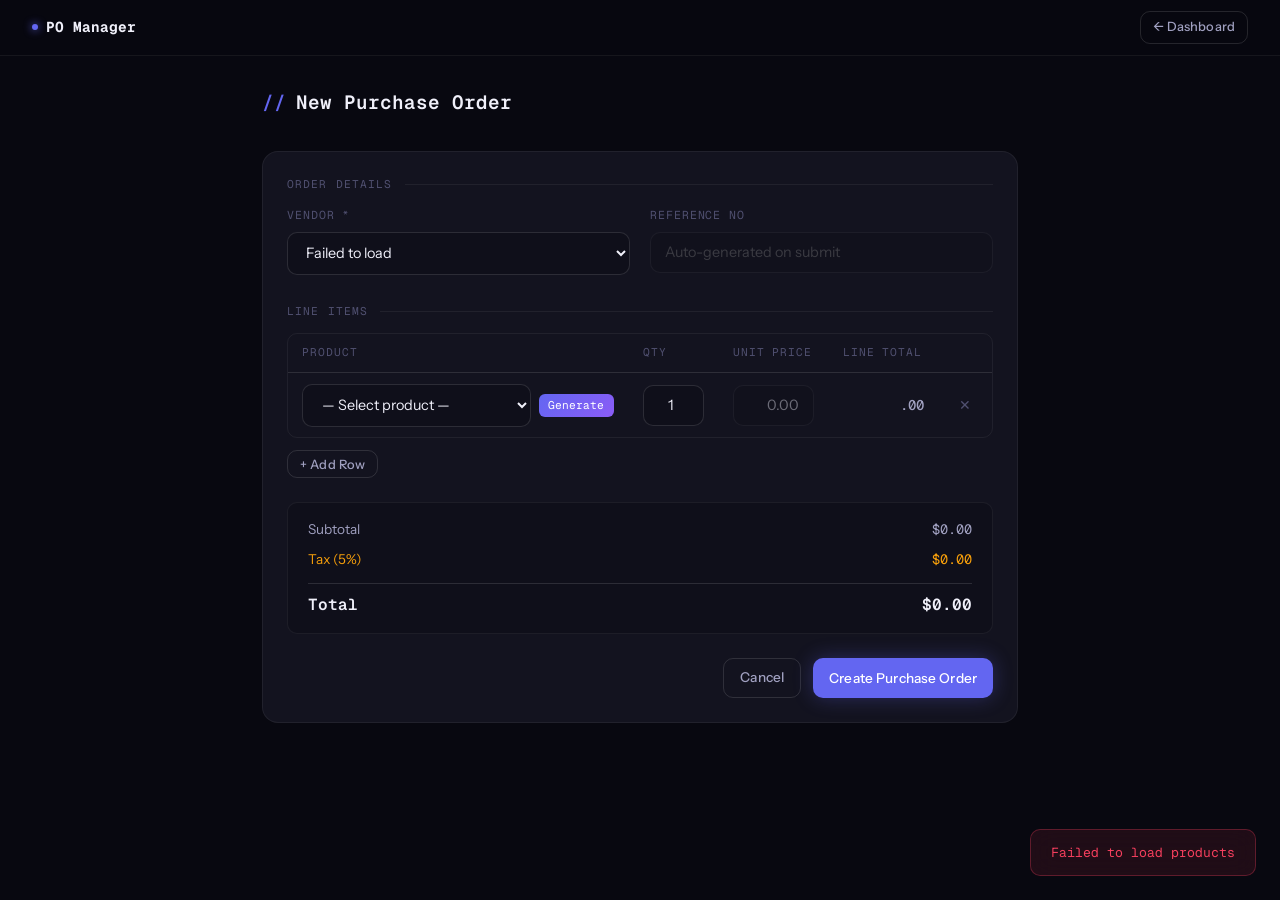
==== commit 46a0d292: "Button Change" ====
--- a/frontend/create_po.html
+++ b/frontend/create_po.html
@@ -65,7 +65,7 @@
       const tr=document.createElement('tr');
       tr.id='row-'+rowId;
       tr.style.animation='fadeUp 0.25s ease both';
-      tr.innerHTML='<td><div class="product-cell"><div class="product-top"><select onchange="onProductChange('+rowId+')" id="prod-'+rowId+'" style="flex:1">'+productOptions()+'</select><button class="ai-btn" id="aibtn-'+rowId+'" onclick="autoDescribe('+rowId+')">✨ AI</button></div><div class="ai-desc" id="aidesc-'+rowId+'"></div></div></td><td><input type="number" id="qty-'+rowId+'" value="1" min="1" oninput="recalcRow('+rowId+')" style="text-align:right"/></td><td><input type="text" id="price-'+rowId+'" value="0.00" disabled style="text-align:right"/></td><td id="linetotal-'+rowId+'" style="font-family:var(--font-mono);text-align:right;font-weight:500">.00</td><td><button class="remove-row-btn" onclick="removeRow('+rowId+')">✕</button></td>';
+      tr.innerHTML='<td><div class="product-cell"><div class="product-top"><select onchange="onProductChange('+rowId+')" id="prod-'+rowId+'" style="flex:1">'+productOptions()+'</select><button class="ai-btn" id="aibtn-'+rowId+'" onclick="autoDescribe('+rowId+')"> Generate</button></div><div class="ai-desc" id="aidesc-'+rowId+'"></div></div></td><td><input type="number" id="qty-'+rowId+'" value="1" min="1" oninput="recalcRow('+rowId+')" style="text-align:right"/></td><td><input type="text" id="price-'+rowId+'" value="0.00" disabled style="text-align:right"/></td><td id="linetotal-'+rowId+'" style="font-family:var(--font-mono);text-align:right;font-weight:500">.00</td><td><button class="remove-row-btn" onclick="removeRow('+rowId+')">✕</button></td>';
       document.getElementById('itemsBody').appendChild(tr);
       recalcTotals();
     }
@@ -73,7 +73,7 @@
     function onProductChange(rowId){const sel=document.getElementById('prod-'+rowId);const price=sel.options[sel.selectedIndex]?.dataset?.price||'0';document.getElementById('price-'+rowId).value=parseFloat(price).toFixed(2);const desc=document.getElementById('aidesc-'+rowId);desc.style.display='none';desc.textContent='';recalcRow(rowId);}
     function recalcRow(rowId){const qty=parseFloat(document.getElementById('qty-'+rowId).value)||0;const price=parseFloat(document.getElementById('price-'+rowId).value)||0;document.getElementById('linetotal-'+rowId).textContent='$'+(qty*price).toFixed(2);recalcTotals();}
     function recalcTotals(){let sub=0;document.getElementById('itemsBody').querySelectorAll('tr').forEach(row=>{const id=row.id.replace('row-','');sub+=(parseFloat(document.getElementById('qty-'+id)?.value)||0)*(parseFloat(document.getElementById('price-'+id)?.value)||0);});const tax=sub*0.05,total=sub+tax;document.getElementById('subtotalDisplay').textContent='$'+sub.toFixed(2);document.getElementById('taxDisplay').textContent='$'+tax.toFixed(2);document.getElementById('totalDisplay').textContent='$'+total.toFixed(2);}
-    async function autoDescribe(rowId){const pid=document.getElementById('prod-'+rowId).value;if(!pid){showToast('Select a product first','error');return;}const btn=document.getElementById('aibtn-'+rowId);const desc=document.getElementById('aidesc-'+rowId);btn.disabled=true;btn.textContent='...';desc.style.display='none';try{const data=await fetch(API+'/products/'+pid+'/describe').then(r=>r.json());desc.textContent='✨ '+data.description;desc.style.display='block';showToast('Description generated!');}catch{showToast('Failed to generate','error');}finally{btn.disabled=false;btn.textContent='✨ AI';}}
+    async function autoDescribe(rowId){const pid=document.getElementById('prod-'+rowId).value;if(!pid){showToast('Select a product first','error');return;}const btn=document.getElementById('aibtn-'+rowId);const desc=document.getElementById('aidesc-'+rowId);btn.disabled=true;btn.textContent='...';desc.style.display='none';try{const data=await fetch(API+'/products/'+pid+'/describe').then(r=>r.json());desc.textContent='✨ '+data.description;desc.style.display='block';showToast('Description generated!');}catch{showToast('Failed to generate','error');}finally{btn.disabled=false;btn.textContent=' Generate';}}
     async function submitPO(){const vendorId=document.getElementById('vendorSelect').value;if(!vendorId){showToast('Please select a vendor','error');return;}const items=[];for(const row of document.getElementById('itemsBody').querySelectorAll('tr')){const id=row.id.replace('row-','');const pid=document.getElementById('prod-'+id)?.value;const qty=parseInt(document.getElementById('qty-'+id).value);if(!pid){showToast('Select a product for every row','error');return;}if(!qty||qty<1){showToast('Quantity must be at least 1','error');return;}items.push({product_id:parseInt(pid),quantity:qty});}if(!items.length){showToast('Add at least one product row','error');return;}const btn=document.getElementById('submitBtn');btn.disabled=true;btn.textContent='Creating...';try{const res=await fetch(API+'/orders/',{method:'POST',headers:{'Content-Type':'application/json'},body:JSON.stringify({vendor_id:parseInt(vendorId),items})});if(!res.ok){const e=await res.json();throw new Error(e.detail);}const order=await res.json();showToast('✓ '+order.reference_no+' created!');setTimeout(()=>window.location.href='dashboard.html',1500);}catch(e){showToast(e.message||'Failed','error');btn.disabled=false;btn.textContent='Create Purchase Order';}}
     async function init(){await Promise.all([loadVendors(),loadProducts()]);addRow();}
     init();
